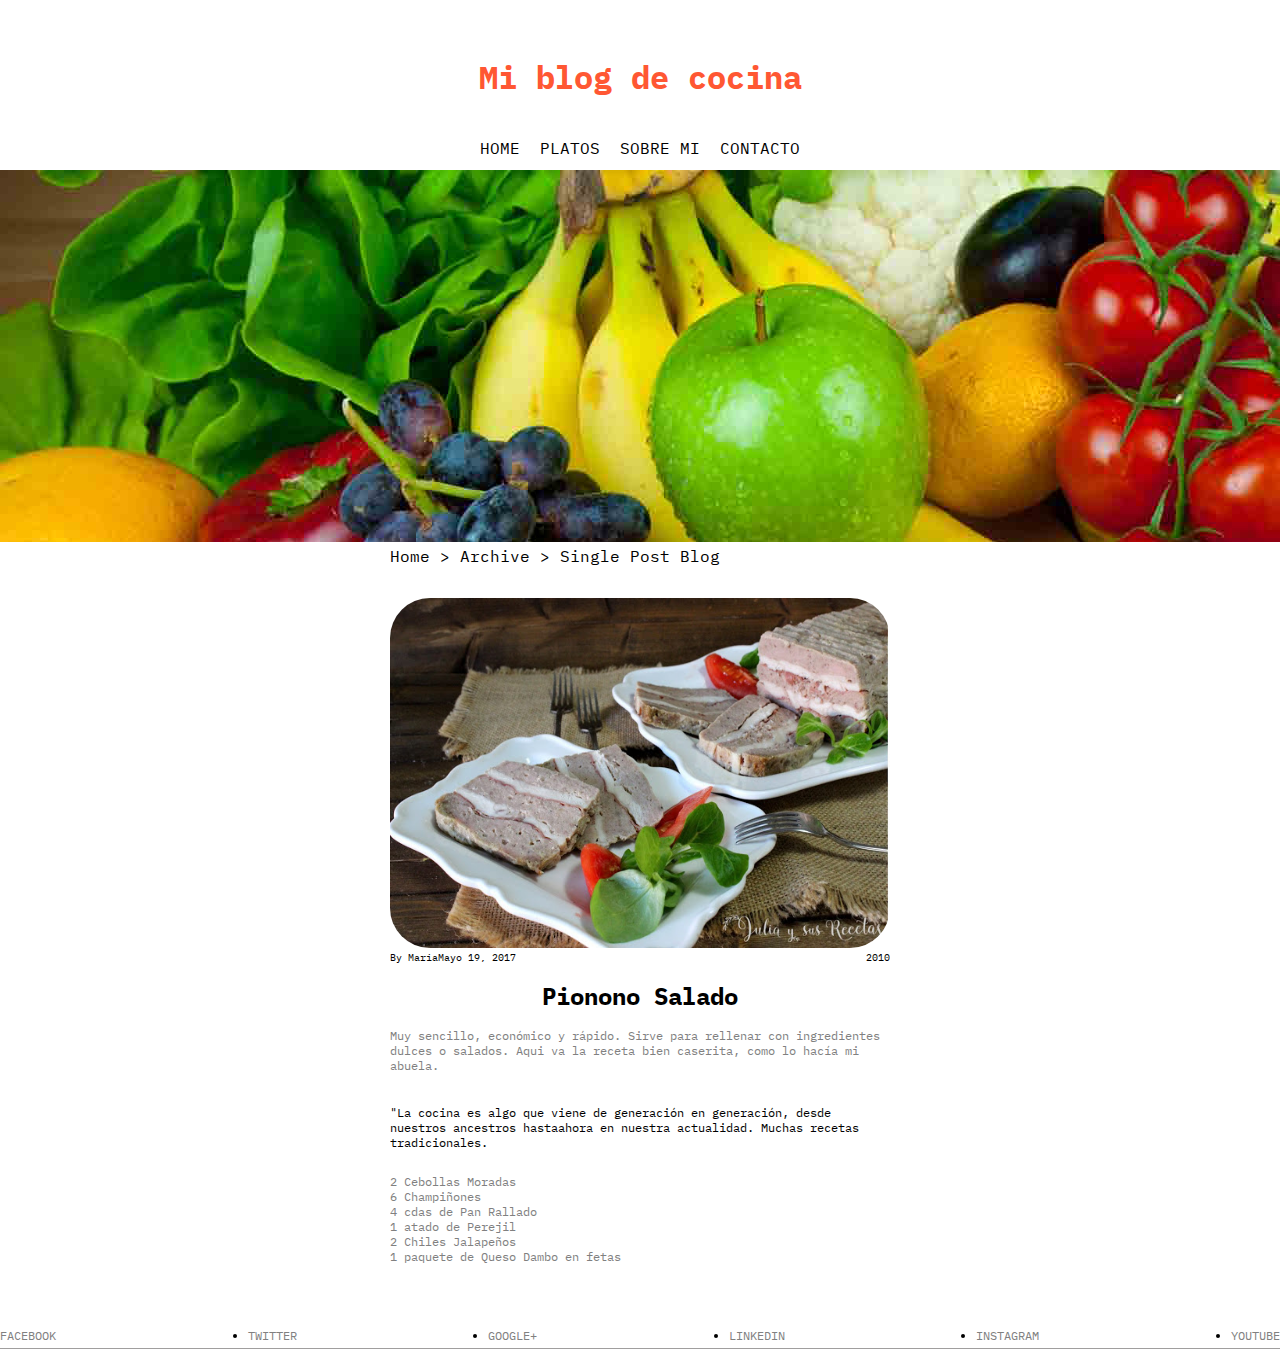
==== receta.html @ 93b09b34 "casi terminado" ====
<!DOCTYPE html>
<html lang="en">

<head>
    <meta charset="UTF-8">
    <meta name="viewport" content="width=device-width, initial-scale=1.0">
    <meta http-equiv="X-UA-Compatible" content="ie=edge">
    <link type="text/css" rel="stylesheet" href="styles/receta.css">
    <link href="https://fonts.googleapis.com/css?family=IBM+Plex+Mono" rel="stylesheet">
    <link href="https://fonts.googleapis.com/css?family=Indie+Flower" rel="stylesheet">
    <link rel="stylesheet" href="https://use.fontawesome.com/releases/v5.8.1/css/all.css"
        integrity="sha384-50oBUHEmvpQ+1lW4y57PTFmhCaXp0ML5d60M1M7uH2+nqUivzIebhndOJK28anvf" crossorigin="anonymous">
    <title>Mi blog de cocina</title>
</head>

<body>
    <section class="header">
        <header>
            <h1>Mi blog de cocina</h1>
            <div class="main-banner">
                <ul class="menu-list">
                    <li> <a class="menu1" href="#"> HOME </a> </li>
                    <li> <a class="menu2" href="#"> PLATOS </a>
                        <ul>
                            <li> <a class="submenu" href="styles/receta.css">Ensalada </a> </li>
                            <li> <a class="submenu" href="#"> Carne </a> </li>
                            <li> <a class="submenu" href="#"> Helado </a> </li>
                        </ul>
                    </li>
                    <li> <a class="menu3" href="#"> SOBRE MI </a> </li>
                    <li> <a class="menu4" href="#"> CONTACTO </a> </li>
                </ul>
            </div>
        </header>
    </section>
    <section class="banner">
        <div class="img-banner">
            <img src="images/banner.jpg">
        </div>
    </section>
    <section class="article container">
        <span class="home-archive"> Home > Archive > Single Post Blog </span>
        <div class="receta container">
            <img class="receta-img" src="images/recetas.JPG">
            <div class="info-article-header">
                <div class="article-autor-date">
                    <p class="article-autor">By Maria</p>
                    <span class="article-date">Mayo 19, 2017</span>
                </div>
                <ul class="social-stats">
                    <li><i class="far fa-heart"></i></li>
                    <li>20</li>
                    <li><i class="fas fa-comments"></i></li>
                    <li>10</li>
                    <li><i class="fas fa-share-alt"></i></li>
                </ul>
            </div>
            <div class="texto-receta">
                <h3>Pionono Salado</h3>
                <p>Muy sencillo, económico y rápido. Sirve para rellenar con ingredientes dulces o salados. Aqui va la
                    receta bien caserita, como lo hacía mi abuela.</p>
            </div>
            <div class="cita">
                <p>"La cocina es algo que viene de generación en generación, desde nuestros ancestros hastaahora en
                    nuestra actualidad. Muchas recetas tradicionales. </p>
            </div>

            <ul class="ingredientes">
                <li>2 Cebollas Moradas</li>
                <li>6 Champiñones</li>
                <li>4 cdas de Pan Rallado</li>
                <li>1 atado de Perejil</li>
                <li>2 Chiles Jalapeños</li>
                <li>1 paquete de Queso Dambo en fetas</li>
            </ul>
        </div>
        </div>
    </section>

    <section class="footer-social">
        <ul class="footer-nav">
            <li><i class="fab fa-facebook-f"></i><a href="https://www.facebook.com/paulinacocina.net/">FACEBOOK</a></li>
            <li><i class="fab fa-twitter"></i><a href="https://twitter.com/paulina_cocina">TWITTER</a></li>
            <li><i class="fab fa-google-plus-g"></i><a href="#">GOOGLE+</a></li>
            <li><i class="fab fa-linkedin"></i><a href="#">LINKEDIN</a></li>
            <li><i class="fab fa-instagram"></i><a href="https://www.instagram.com/paulinacocina/?hl=es">INSTAGRAM</a></li>
            <li><i class="fab fa-youtube"></i><a href="#">YOUTUBE</a></li>
        </ul>
    </section>
</body>
---- styles/receta.css ----
html, body, div, span, applet, object, iframe,
h1, h2, h3, h4, h5, h6, p, blockquote, pre,
a, abbr, acronym, address, big, cite, code,
del, dfn, em, img, ins, kbd, q, s, samp,
small, strike, strong, sub, sup, tt, var,
b, u, i, center,
dl, dt, dd, ol, ul, li,
fieldset, form, label, legend,
table, caption, tbody, tfoot, thead, tr, th, td,
article, aside, canvas, details, embed, 
figure, figcaption, footer, header, hgroup, 
menu, nav, output, ruby, section, summary,
time, mark, audio, video {
	margin: 0;
	padding: 0;
	border: 0;
	font-size: 100%;
	vertical-align: baseline;
}

a {
    text-decoration: none;
}

.banner {
    width: 100%;
    height: auto;
    overflow: hidden;
    background-size: contain;
}

.container {
    margin: 0 auto;
    justify-content: center;
    overflow: hidden;
    min-width: 500px;
    max-width: 450px;
    font-family: "IBM Plex Mono", monospace;
}

.header, h1 {
    font-family: "IBM Plex Mono", monospace;
    font-size: 32px;
    margin-top: 16px;
    color: #FF5733;
    text-align: center;
    justify-content: center;
}

.header, .main-banner {
    display: flex;
    justify-content: center;
    padding: 24px;
}

.main-banner .menu-list {
    list-style: none;
    display: flex; 
    margin-top: 16px;
    font-size: 16px;
    text-align: center;
    justify-content: center;
    font-family: "IBM Plex Mono", monospace;
}

.menu-list :hover {
    color: #FF5733;
}

.menu-list li a {
    padding: 10px;
    color: #000000;
    text-align: center;
    text-decoration: none;
    list-style: none;
}

.menu-list li ul {
    display: none;
    list-style: none;
    text-decoration: none;
    color: #000000;
    background-color: #FFFFFF;
    position: relative;
}

.menu-list, li:hover > ul {
    display: block;
    position: absolute;
}

.menu-list ul, a.submenu {
    display: flex;
    padding: 16px;
}

.receta {
    display: block;
    margin-top: 16px;
}

.receta-img {
    border-radius: 40px;
    width: 500px;
    height: 350px;
}

.info-article-header {
    display: flex;
    flex-direction: row;
    justify-content: space-between;
    font-size: 10px;
}

.article-autor-date {
    display: flex;
    flex-direction: row;
    float: left;
}

ul.social-stats {
    display: flex;
    float: right;
    list-style: none;
}

.receta h3 {
    padding: 16px;
    color: #000000;
    font-size: 24px;
    text-align: center;
}

.receta .texto-receta {
    color: grey;
}

.receta, .cita {
    color:#000000;
    font-size: 12px;
    margin-top: 32px;
}

ul.ingredientes {
    margin-top: 24px;
    color: grey;
    list-style: circle;
}

.footer-social {
    font-family: "IBM Plex Mono", monospace;
    font-size: 12px;
    width: 100%;
    margin-top: 64px;
    border-bottom: 1px solid rgba(153, 151, 151, 0.932);
    padding-bottom: 5px;
}

.footer-social  a {
    color:grey;
}

.footer-nav {
    display: flex;
    justify-content: space-between;

}
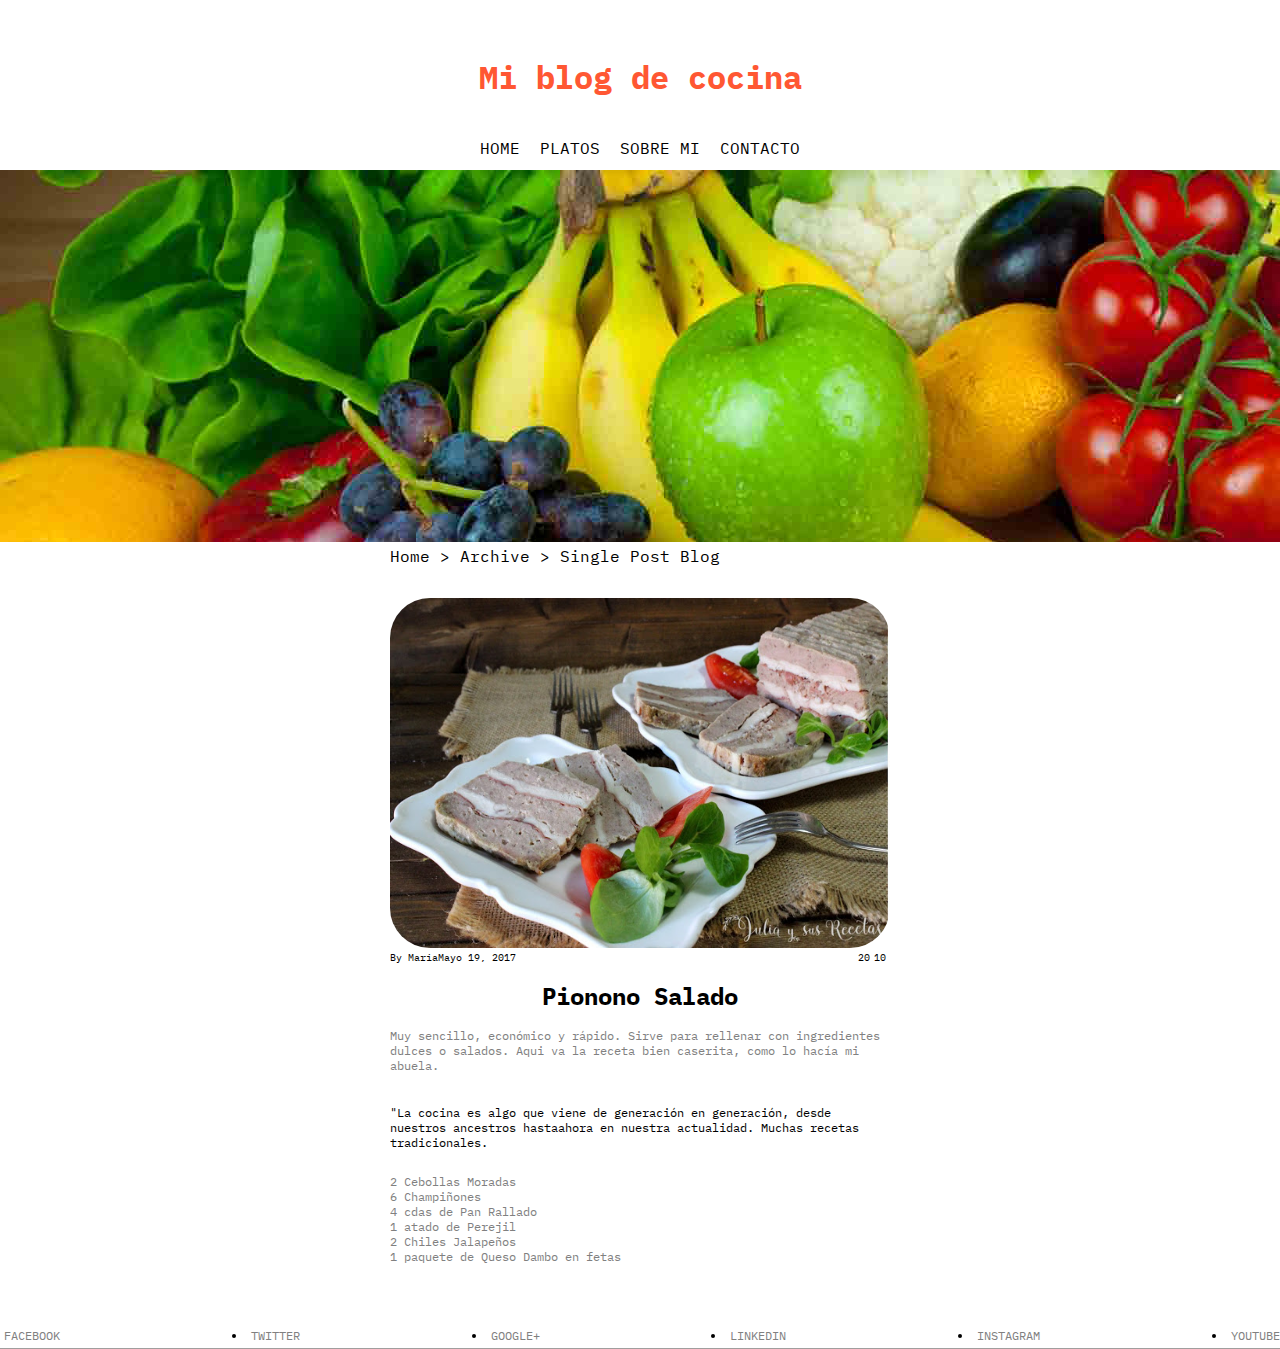
==== commit 46844050: "con mobile terminado sin hover" ====
--- a/receta.html
+++ b/receta.html
@@ -19,10 +19,10 @@
             <h1>Mi blog de cocina</h1>
             <div class="main-banner">
                 <ul class="menu-list">
-                    <li> <a class="menu1" href="#"> HOME </a> </li>
+                    <li> <a class="menu1" href="index.html"> HOME </a> </li>
                     <li> <a class="menu2" href="#"> PLATOS </a>
                         <ul>
-                            <li> <a class="submenu" href="styles/receta.css">Ensalada </a> </li>
+                            <li> <a class="submenu" href="receta.html">Ensalada </a> </li>
                             <li> <a class="submenu" href="#"> Carne </a> </li>
                             <li> <a class="submenu" href="#"> Helado </a> </li>
                         </ul>
@@ -31,6 +31,11 @@
                     <li> <a class="menu4" href="#"> CONTACTO </a> </li>
                 </ul>
             </div>
+            <div class="main-banner-mobile">
+                <p class="menu-mobile"><i class="fas fa-bars"></i>MENU
+                </p>
+            </div>
+
         </header>
     </section>
     <section class="banner">
@@ -86,5 +91,14 @@
             <li><i class="fab fa-instagram"></i><a href="https://www.instagram.com/paulinacocina/?hl=es">INSTAGRAM</a></li>
             <li><i class="fab fa-youtube"></i><a href="#">YOUTUBE</a></li>
         </ul>
+        <ul class="footer-nav-mobile">
+            <li><i class="fab fa-facebook-f"></i><a href="https://www.facebook.com/paulinacocina.net/"></a></li>
+            <li><i class="fab fa-twitter"></i><a href="https://twitter.com/paulina_cocina"></a></li>
+            <li><i class="fab fa-google-plus-g"></i><a href="#"></a></li>
+            <li><i class="fab fa-linkedin"></i><a href="#"></a></li>
+            <li><i class="fab fa-instagram"></i><a href="https://www.instagram.com/paulinacocina/?hl=es"></a></li>
+            <li><i class="fab fa-youtube"></i><a href="#"></a></li>
+        </ul>
+
     </section>
 </body>--- a/styles/receta.css
+++ b/styles/receta.css
@@ -22,6 +22,11 @@
     text-decoration: none;
 }
 
+i {
+    color:grey;
+    margin:2px;
+}
+
 .banner {
     width: 100%;
     height: auto;
@@ -47,6 +52,9 @@
     justify-content: center;
 }
 
+.main-banner-mobile {
+    display:none;
+}
 .header, .main-banner {
     display: flex;
     justify-content: center;
@@ -164,4 +172,119 @@
     display: flex;
     justify-content: space-between;
 
-}+}
+
+.footer-nav-mobile {
+    display: none;
+}
+
+/*Media query*/
+
+@media only screen and (max-width: 400px) {
+
+    body {
+        width: 250px;
+    
+    }
+
+    .container {
+        margin: 0 auto;
+        justify-content: center;
+        overflow: hidden;
+        font-family: "IBM Plex Mono", monospace;}
+
+        .main-banner-mobile {
+        display: flex;
+        justify-content: space-evenly;
+        border-radius: 50px;
+        width: 100%;
+        background-color: #FF5733;
+        padding: 5px;
+        color: white;
+        margin-left:10%;
+
+    }
+
+    .menu-mobile i {
+        margin-top:5px;
+    }
+  
+    .main-banner .menu-list {
+        display:none;
+    }
+
+    .img-banner {
+        width:80%;
+        margin-left:25%;
+    }
+
+    .img-banner img {
+        width: 100%;
+        height: auto;
+    }    
+
+    .home-archive {
+        width:100%;
+        font-size: 10px;
+        margin-left:20px;
+    }
+
+    .receta-img {
+        border-radius:40px;
+        width: 60%;
+        margin: 5px;
+    }
+
+    .info-article-header {
+        display: flex;
+        flex-direction: row;
+        font-size: 10px; 
+        max-width: 250px;
+        margin-left:20px;
+    }
+
+
+    .receta .texto-receta {
+        display: block;
+        color: grey;
+        width: 60%;
+        margin-bottom:5px;
+        margin-left:3px;
+    }
+    ul.ingredientes {
+        margin-top: 24px;
+        color: grey;
+        list-style: circle;
+        margin-left: 30px;
+    
+}
+
+    .cita {
+        width: 60%;
+        border-left: 2px solid #FF5733;
+        margin: 5px;
+        padding: 5px;
+    }
+
+
+       .footer-nav {
+        display:none;
+       
+        }
+    
+        .footer-nav-mobile {
+        display: flex;
+        justify-content: space-between;
+        list-style:none;
+        margin-left: 20px;
+        }
+    
+
+
+
+
+
+
+
+
+ }